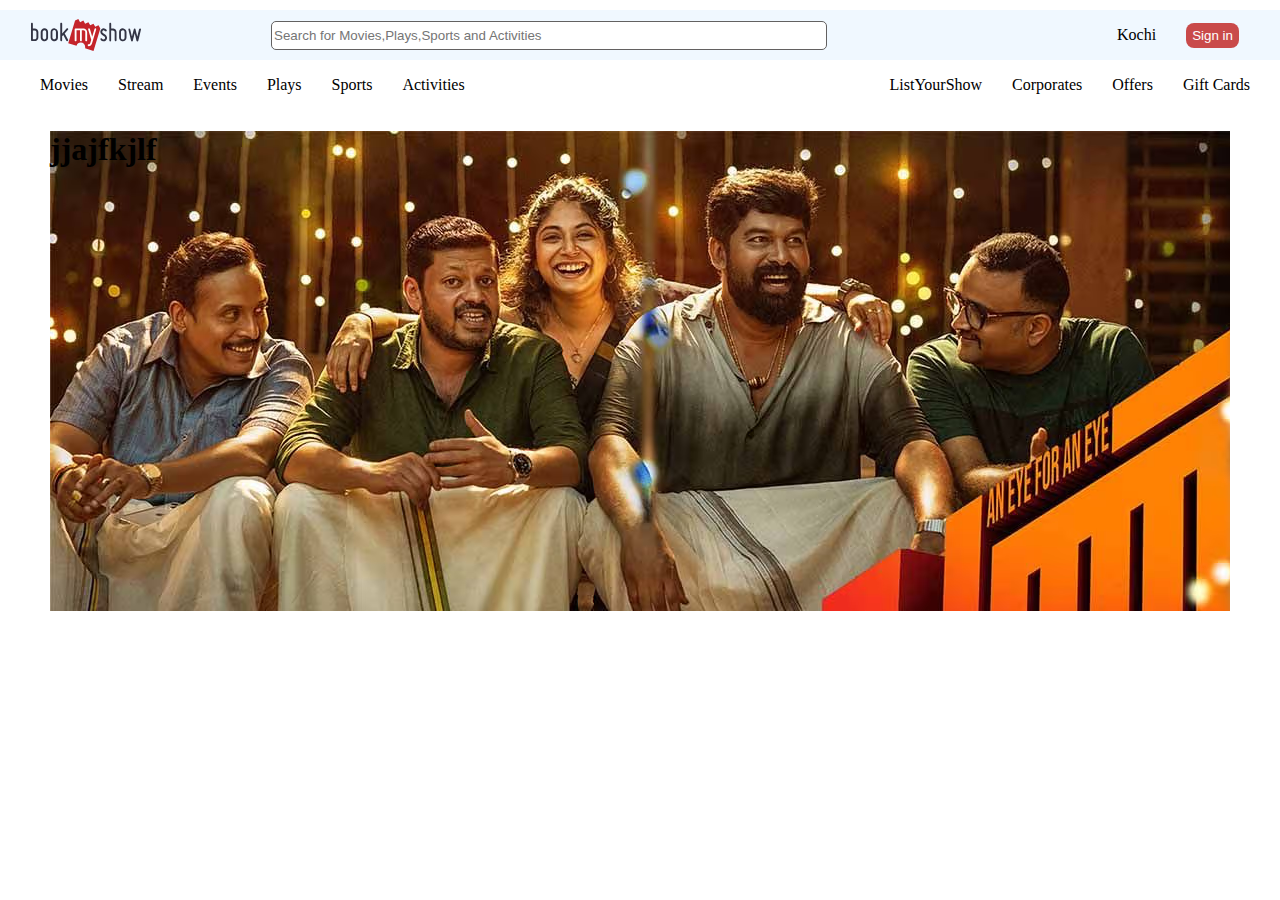
==== index2.html @ ac3f1e23 "s" ====
<!DOCTYPE html>
<html lang="en">
<head>
    <meta charset="UTF-8">
    <meta name="viewport" content="width=device-width, initial-scale=1.0">
    <title>Document</title>
    <link rel="stylesheet" href="style.css">
</head>
<body>
    <div class="fnav">
    
        <div class="logo">
           <img src="img/id_NUAGErP_1728804816785.svg">
       </div>
       <div class="fnav-left">
           <ul>
           <li class="Search">
               <i class="fa-solid fa-magnifying-glass"></i><input type="text" placeholder="Search for Movies,Plays,Sports and Activities"></li>
        </ul>
       </div>
      
        <div class="fnav-right">
            <ul> 
               <li>Kochi</li>
               <li><button>Sign in</button></li>
               <li><i class="fa-solid fa-bars"></i></li>
           </ul>
        </div>
      </div>
      <div class="secnav">
       <ul class="secleft">
           <li>Movies</li>
           <li>Stream</li>
           <li>Events</li>
           <li>Plays</li>
           <li>Sports</li>
           <li>Activities</li>
       </ul>
       <ul class="secright">
           <li>ListYourShow</li>
           <li>Corporates</li>
           <li>Offers</li>
           <li>Gift Cards</li>
       </ul>
      </div>
      <div class="pani">
        <h1>jjajfkjlf</h1>

      </div>
</body>
</html>
---- style.css ----
body{
    margin: 0%;
    padding: 0%;
   
}
.fnav{
    width: 100%;
    display: flex;
    background-color: aliceblue;
    height: 50px;
    margin-top: 10px;
    justify-content: center;
    align-items: center;
}
.fnav-left ul{
    
    display: flex;
    list-style: none;
   
    
}
.logo{
    width: 200px;
    display: flex;
    margin-left: 20px;
}
.logo img{
    width: 55%;
}
.fnav-left input{
    width: 550px;
    height: 25px;
    text-align: center;
    right: 50px;
    margin-right: 250px;
    text-align: start;
    border: .5px  solid rgb(99, 97, 97);
    border-radius: 5px;
}


.fnav-right ul{
    display: flex;
    list-style: none;
    justify-content: space-around;
    align-items: center;
    gap: 30px;

}
.fnav-right button{
    background-color: rgb(201, 74, 74);
    color: white;
    border: 0px;
    height: 25px;
    border-radius: 8px;
}
.secnav{
    display: flex;
    
}
.secleft{
    display: flex;
    list-style: none;
    width: 50%;
    gap: 30px;
}
.secright{
    display: flex;
    list-style: none;
    width: 50%;
    gap: 30px;
    justify-content: end;
    margin-right: 30px;
    
}
.fh1{
    display: flex;
    justify-content: space-between;
    align-items: center;
    text-align: center;
}
.fh1 h1{
    margin-left: 30px;
}
.fh1 p{
    margin-right: 30px;
}
.fslide{
    display: grid;
    grid-template-columns: 1000px 1000px 1000px;
    overflow-y: hidden;
    overflow-x: scroll;
    scrollbar-width: thin;
    column-gap: 30px;
    margin: 0px 30px;
    

}
.fslide img{
    border-radius: 25px;
  
    object-fit: cover;
    width: 1000px;

}
.movies1{
    display: grid;
    width: 100%;
    
    grid-template-columns: 1fr 1fr 1fr 1fr 1fr 1fr;
 
   overflow-y: hidden;
   overflow-x: scroll;
    gap: 10px;
   
    text-align: start;
}
.movies1 img{
    height: 400px;
    object-fit: cover;
    border-radius: 13px;
}
.movies1 h3,h5{
    margin-left: 15px;
    font-family: sans-serif;;
}
.section2{
    width: 100%;
    display: flex;
    justify-content: center;
   margin-top: 70px ;
   margin-bottom: 30px;
}
.section2 img{
    width: 90%;
}
.section33{
    padding: 20px;
}
.section3{
    display: grid;
    grid-template-columns: 1fr 1fr 1fr 1fr 1fr;
    margin: 40px;
    
}
.section3 img{
    object-fit: cover;
    width: 200px;
}
.section4{
    background-color:rgb(43, 49, 72) ;
    width: 100%;
    
}
.section4 img{
    width: 90%;
    padding: 10px;
}
.movies2{
    display: grid;
    width: 100%;
    
    grid-template-columns: 1fr 1fr 1fr 1fr 1fr;
    object-fit: contain;
 
   /* overflow-y: scroll; */
   /* overflow-x: scroll; */
    /* gap: 10px; */
   
    text-align: start;
}
.movies2 img{
    
    height: 350px;
    border-radius: 13px;
}
.movies2 h5{font-size: medium;
color: white;}
.movies2 h3 ,h5{
    margin-left: 15px;
    font-family: sans-serif;
    font-size: large;
    font-weight: 200;
    color: white;
}
.movies3{
    display: grid;
    width: 100%;
    
    grid-template-columns: 1fr 1fr 1fr 1fr 1fr;
    object-fit: contain;
    
 
   /* overflow-y: scroll; */
   /* overflow-x: scroll; */
    /* gap: 10px; */
   
    text-align: center;
}
.movies3 img{
    
    height: 350px;
    border-radius: 13px;
}
.movies3 h5{font-size: medium;
                margin-top: 0%;}
.movies3 h3,h5{
    margin-left: 15px;
    font-family: sans-serif;
    font-size: large;
    font-weight: 200;
    color: rgb(0, 0, 0);
}
.movies4{
    display: grid;
    width: 100%;
    
    grid-template-columns: 1fr 1fr 1fr 1fr 1fr;
    object-fit: contain;
    
 
   /* overflow-y: scroll; */
   /* overflow-x: scroll; */
    /* gap: 10px; */
   
    text-align: center;
}
.section5{
    padding: 20px;
}
.movies4 img{
    
    height: 400px;
    border-radius: 13px;
}
.movies4 h5{font-size: medium;
    margin-top: 0%;}
.movies4 h3,h5{
margin-left: 15px;
font-family: sans-serif;
font-size: large;
font-weight: 200;
color: rgb(0, 0, 0);
}
.section6{
    padding: 20px;}
.movies5{
    display: grid;
    width: 100%;
    
    grid-template-columns: 1fr 1fr 1fr 1fr 1fr;
    object-fit: contain;
    
 
   /* overflow-y: scroll; */
   /* overflow-x: scroll; */
    /* gap: 10px; */
   
    text-align: center;
    }
.movies5 img{
    
    height: 400px;
    border-radius: 13px;
}
.movies5 h5{font-size: medium;
    margin-top: 0%;}
.movies5 h3,h5{
margin-left: 15px;
font-family: sans-serif;
font-size: large;
font-weight: 200;
color: rgb(0, 0, 0);
}
.section7{
    padding: 20px;}
.movies6{
    display: grid;
    width: 100%;
    
    grid-template-columns: 1fr 1fr 1fr 1fr 1fr;
    object-fit: contain;
    
 
   /* overflow-y: scroll; */
   /* overflow-x: scroll; */
    /* gap: 10px; */
   
    text-align: center;
    }
.movies6 img{
    
    height: 400px;
    border-radius: 13px;
}
.movies6 h5{font-size: medium;
    margin-top: 0%;}
.movies6 h3,h5{
margin-left: 15px;
font-family: sans-serif;
font-size: large;
font-weight: 200;
color: rgb(0, 0, 0);
}
/* .section8{
    display: flex;
    justify-content: space-between;
   
    list-style: none;
    /* align-items: center; 
}
.section8 li{
    background-color:white;
    padding: 20px;
    font-family: sans-serif;
     font-size: 20px; 
    text-align: center;
    
    

}  */
.part2{
    width: 100%;
    height: 270px;
    /* background-color: burlywood; */
    margin: 0px;
    padding-bottom: 30px;
    
}
.part2 h2{
    /* margin-left: 150px; */
    font-family: sans-serif;
    color: #363535;
    padding-left: 20px;
}
.namegrid{
    margin-left: 150px;
    /* background-color: aquamarine; */
    display: grid;
    grid-template-columns: 150px 120px 230px 100px 160px 120px 100px  ;
    grid-template-rows:70px;
    max-width: 1200px;
    gap: 20px;
    /* justify-content: center; */
    align-items: center;
}
.movies{
    background-color: #ffffff;
    border: 1px solid #4040431f;
    /* width: 150px; */
    height: 70px;
    border-radius: 5px;
}
.movies h3{
    margin: 0px;
    margin-top: 20px;
    margin-left: 15px;
    font-family: sans-serif;
    color:#ec5e71;
    font-size: 16px;
    font-weight: 600;
}
.movies h4{
    margin: 0px;
    margin-left: 15px;
    font-family: sans-serif;
    color:#2b3148;
    font-size: 14px;
    font-weight: 400;
}
.footer{
    width: 100%;
    height: 1310px;
    background-color: #333338;
}
.footer2{
    margin-left: 150px;
    /* background-color: #979393; */
    width: 81%;
    height: 60px;
    display: grid;
    grid-template-columns: 30px 900px 150px;
    color: #f3f0f0;
    font-family: sans-serif;
    font-size: 14px;
    text-align: center;
    position: relative;
    /* margin-top: 30px; */ 
}
.hut{
    margin-top: 20px;
    height: 40px;
    
}
.footer2 h3{
    margin-top: 30px;
    font-weight: 600;
    word-spacing: 0.001px;
    letter-spacing: 0.001;
    height: 50px;
}
.footer2 h2{
    position: absolute;
    left:89%;
    margin-top: 20px;
    /* margin-left: 150px;   */
    color: #f3f0f0;
    font-family: sans-serif;
    font-size: 16px;
    border: 1px solid #ec5e71;
    height: 30px;
    width: 150px;
    background-color: #ec5e71;
    padding-top: 10px;
    border-radius: 5px;
}
.customer{
    width: 100%;
    background-color: #5d5d5f71;
    height: 80px;
    margin-top: 30px;
    display: grid;
    grid-template-columns: 50px 50px 50px;
    justify-content: space-evenly;
}
.icons{
    /* background-color: aqua; */
    filter: invert(80%);
}
.customer2{
    width: 100%;
    background-color: #5d5d5f71;
    height: 20px;
    display: flex;
    display: grid;
    grid-template-columns: 250px 200px 200px;
    justify-content: space-evenly;
    gap: 10px;
}
.names{
    /* background-color: bisque; */
}
.names h6{
    margin: 0;
    /* margin-left: 10px; */
    font-size: 12px;
    font-family: sans-serif;
    font-weight: 100;
    color: #979393;
    text-transform: capitalize;
}
.cust{
    padding-left: 100px;
}
.sub{
    margin-left: 0px;
}
.footer3{
    margin-left: 150px;
}
.session17{
    display: flex;
    width: 100%;
    height: 790px;
    background-color: #333338;
    
    
}
.s17_2{
    width: auto;
    height: auto;
    margin-left: 10%;
   
}
.s17_2 dt{
    color: #A5A5A5;
    margin: 0px 0px 20px;
    font: 12px roboto,sans-serif;
    font-size: 12px;
    line-height: 1.1;
    font-weight: 400;
    letter-spacing: 0.1px;
    text-transform: uppercase;
    margin: 20px 0px 20px;
    color: rgb(165, 165, 165);
}
.s17_2 dd{
    color: rgb(127, 127, 127);
    margin-left: 0px;
    margin: 0px 5px 5px 0px;
    font: 11px roboto,sans-serif;

}
.session17 a{
    font-size: 11px;
    color: rgb(127, 127, 127);
    letter-spacing: 0.1px;
    text-decoration: none;
    transition: color 0.25s ease-in-out;
    margin: 0px 5px 5px 0px;
    padding-right: 5px;
    border-right: 1px solid rgb(127, 127, 127);
}


.session18{
    
    width: 100%;
    height: 200px;
    background-color: #333338;
    position: absolute;
    justify-content: center;
    align-items: center;
    
    
}
.s18d{
    position: relative;
    margin-top: 6%;
    width: 95%;
    margin-left: 30px;
    flex: 1 1 0%;
    height: 1px;
    background: rgb(93, 93, 95);
}
.s18img{
    cursor: pointer;
    position: relative;
    width: 200px;
    height: 50px;
    margin-top: 10px;
    background-color:#333338;
    /* background-image: url('./images/logo.svg'); */
    background-repeat: no-repeat;
    background-size: contain;
    bottom:30px ;
    left: 43%;
    z-index: 100;
    

}
.s18img img{
    /* margin-left: 40px; */
}
.social{
    height: 40px;
    display: grid;
    width: 100%;
    grid-template-columns: 50px 50px 50px 50px 50px 50px;
    /* background-color: #ec5e71; */
    align-items: center;
    justify-content: center;
}
.socialimg{
    height: 40px;
    filter: invert(50%);
    opacity: 0.5;
}
.context{
    margin-top: 250px;
    color: #a5a5a575;
    font-family: sans-serif;
    font-weight: 100;
    text-align: center;
}
svg:hover{
    color: #c71616;
    border-radius: 50%;
    opacity: 0.1;
}










.pani{
    background-image: url("img/paniiii");
    /* width: 100%; */
    height: 480px;
    background-image: -moz-linear-gradient();
    margin: 0px 50px;
    object-fit: fill;
}
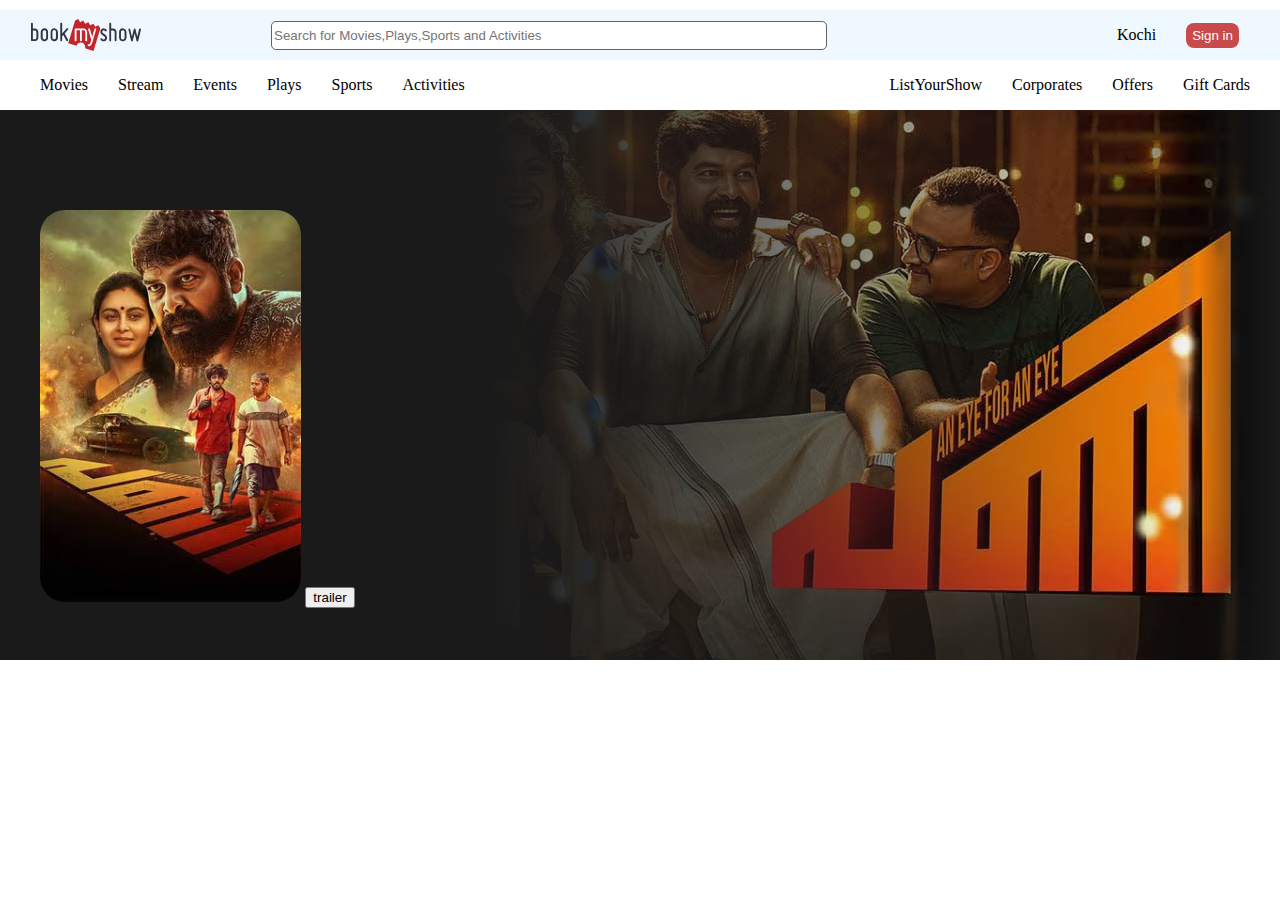
==== commit 115e1609: "s" ====
--- a/index2.html
+++ b/index2.html
@@ -43,9 +43,16 @@
            <li>Gift Cards</li>
        </ul>
       </div>
+      <div class="movv">
+      <div class="mov"> 
       <div class="pani">
-        <h1>jjajfkjlf</h1>
+        <div class="trailer">
+        <img src="aaaa" alt="">
+        <button>trailer</button>
+        </div>
 
       </div>
+    </div>
+</div>
 </body>
 </html>--- a/style.css
+++ b/style.css
@@ -574,15 +574,48 @@
 
 
 
-
-
-
+.movv{
+    width: 100%;
+   /* padding: 50px; */
+
+}
+
+.mov{
+    width: 100%;
+    height: 550px;
+    display: flex;
+    background-image: url("img/paniiii");
+    background-repeat: no-repeat;
+    position: relative;
+    background-position: center center;
+    
+}
 
 .pani{
-    background-image: url("img/paniiii");
-    /* width: 100%; */
-    height: 480px;
-    background-image: -moz-linear-gradient();
-    margin: 0px 50px;
+    width: 100%;
+    background-image: linear-gradient(90deg, rgb(26, 26, 26) 24.97%, rgb(26, 26, 26) 38.3%, rgba(26, 26, 26, 0.04) 93.47%, rgb(26, 26, 26) 100%);
+    height: 550px;
+    /* margin: 0px 50px; */
     object-fit: fill;
-}+    background-size: cover;
+    display: flex;
+    position: absolute;
+ 
+   
+
+    
+}
+
+
+.movies1 a{
+    text-decoration: none;
+}
+.pani img{
+    /* width: 350px; */
+    height: 392px;
+    position: relative;
+    margin-top: 100px;
+    margin-left: 40px;
+    border-radius: 25px;
+}
+background-image: 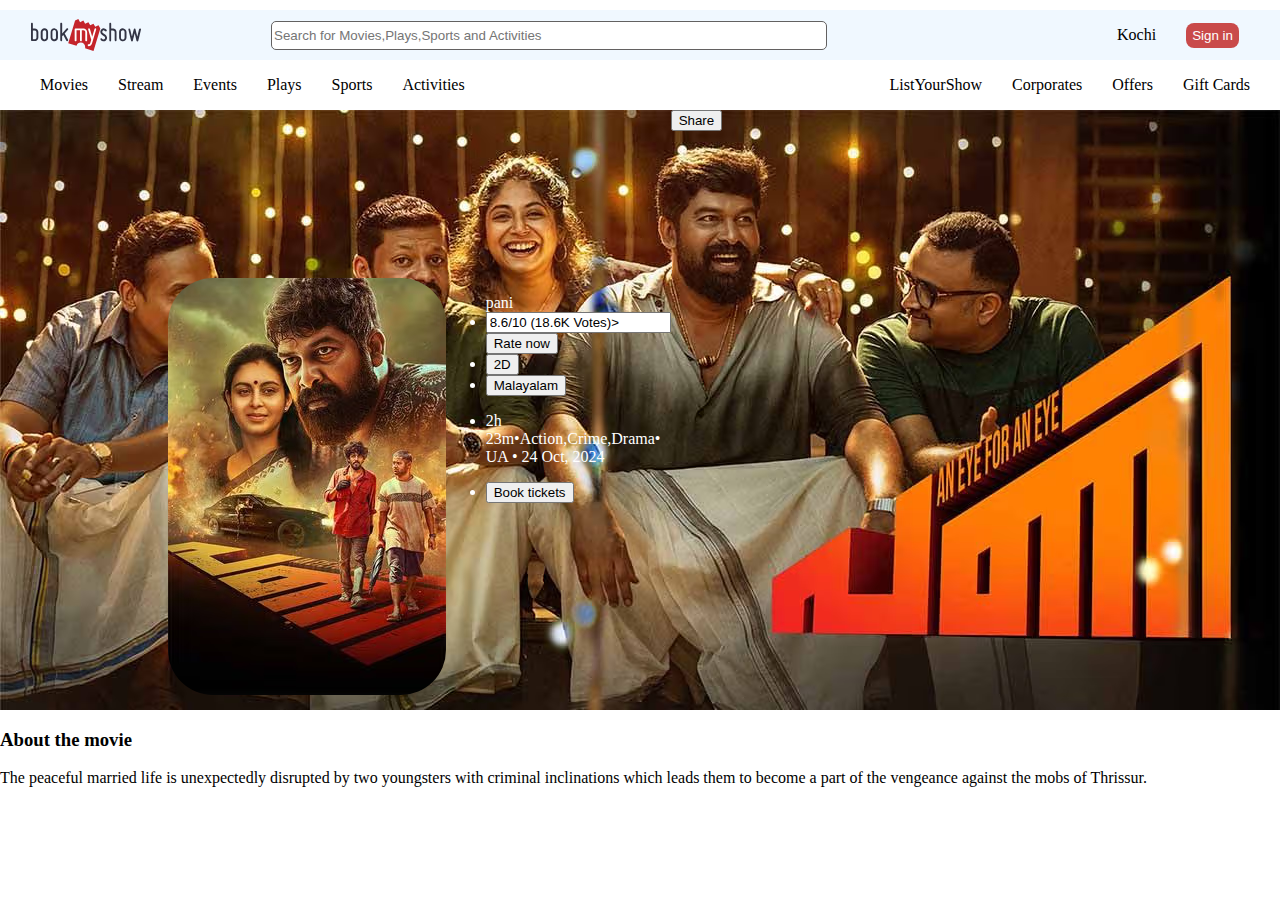
==== commit 2b905cac: "s" ====
--- a/index2.html
+++ b/index2.html
@@ -43,16 +43,29 @@
            <li>Gift Cards</li>
        </ul>
       </div>
-      <div class="movv">
-      <div class="mov"> 
-      <div class="pani">
-        <div class="trailer">
-        <img src="aaaa" alt="">
-        <button>trailer</button>
+     <div class="big">
+        <div class="child">
+            <div class="small">
+                <div class="small1">
+                <img src="aaaa" alt="">
+                    <ul>pani
+                    <li><input type="text" value="8.6/10 (18.6K Votes)>"><button>Rate now</button></li>
+                    <li><button>2D</button></li>
+                    <li><button>Malayalam</button></li>
+                    <li><div class="move2"><p>2h 23m•Action,Crime,Drama• UA • 24 Oct, 2024</p></div></li>
+                    <li><button>Book tickets</button></li></ul>
+
+                </div>
+                <div><button>Share</button></div>
+            </div>
         </div>
 
-      </div>
-    </div>
-</div>
+     </div>
+     <div class="about">
+        <h3>About the movie</h3>
+        <p>The peaceful married life is unexpectedly disrupted by two youngsters with criminal inclinations which leads them to become a part of the vengeance against the mobs of Thrissur.</p>
+     </div>
+     
+
 </body>
 </html>--- a/style.css
+++ b/style.css
@@ -568,54 +568,31 @@
     border-radius: 50%;
     opacity: 0.1;
 }
-
-
-
-
-
-
-.movv{
-    width: 100%;
-   /* padding: 50px; */
-
-}
-
-.mov{
-    width: 100%;
-    height: 550px;
-    display: flex;
+.big{
+    width: 100%;
+}
+.child{
+    width: 100%;
     background-image: url("img/paniiii");
-    background-repeat: no-repeat;
-    position: relative;
-    background-position: center center;
-    
-}
-
-.pani{
-    width: 100%;
-    background-image: linear-gradient(90deg, rgb(26, 26, 26) 24.97%, rgb(26, 26, 26) 38.3%, rgba(26, 26, 26, 0.04) 93.47%, rgb(26, 26, 26) 100%);
-    height: 550px;
-    /* margin: 0px 50px; */
-    object-fit: fill;
     background-size: cover;
-    display: flex;
-    position: absolute;
- 
-   
-
-    
-}
-
-
-.movies1 a{
-    text-decoration: none;
-}
-.pani img{
-    /* width: 350px; */
-    height: 392px;
-    position: relative;
-    margin-top: 100px;
-    margin-left: 40px;
-    border-radius: 25px;
-}
-background-image: +    height: 600px;
+    
+   
+}
+.small{
+    width: 100%;
+    height: 400px;
+    display: grid;
+    grid-template-columns: 1fr 2fr 1fr;
+    color: white;
+}
+.small1{
+    display: flex;
+    margin: 25%;
+    color: white;
+}
+.small1 img{
+    border-radius: 45px;
+}
+
+
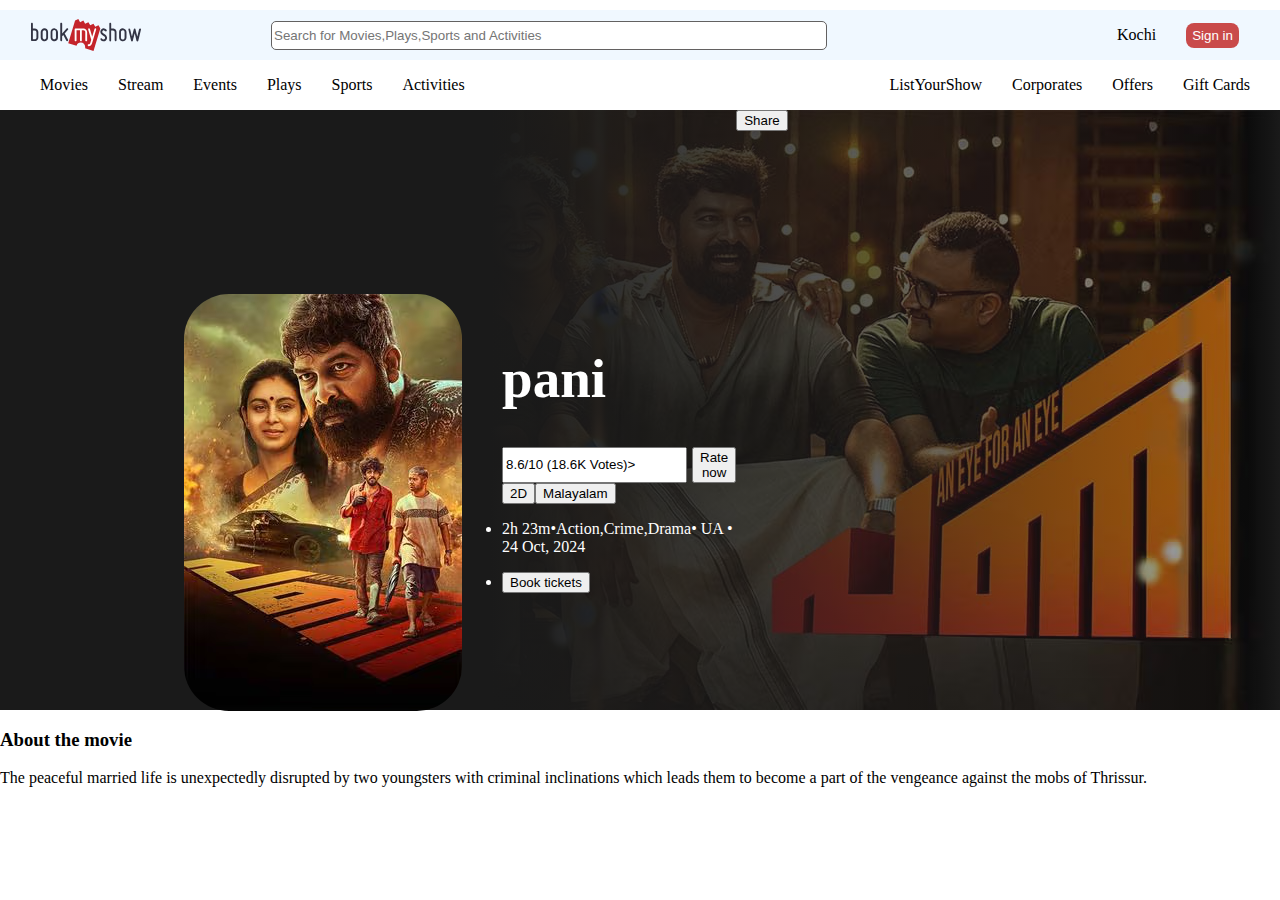
==== commit 5f448487: "s" ====
--- a/index2.html
+++ b/index2.html
@@ -48,10 +48,12 @@
             <div class="small">
                 <div class="small1">
                 <img src="aaaa" alt="">
-                    <ul>pani
-                    <li><input type="text" value="8.6/10 (18.6K Votes)>"><button>Rate now</button></li>
-                    <li><button>2D</button></li>
-                    <li><button>Malayalam</button></li>
+                    <ul><h1>pani</h1>
+                        <section class="rating">
+                    <li><input type="text" value="8.6/10 (18.6K Votes)>"><button>Rate now</button></li></section>
+                    <section class="td">
+                        <li><button>2D</button></li>
+                    <li><button>Malayalam</button></li></section>
                     <li><div class="move2"><p>2h 23m•Action,Crime,Drama• UA • 24 Oct, 2024</p></div></li>
                     <li><button>Book tickets</button></li></ul>
 
--- a/style.css
+++ b/style.css
@@ -573,7 +573,7 @@
 }
 .child{
     width: 100%;
-    background-image: url("img/paniiii");
+    background-image: linear-gradient(90deg,rgb(26,26,26)38.3%,rgba(26,26,26,0.4)97.47%,rgb(26,26,26)100%), url("img/paniiii");
     background-size: cover;
     height: 600px;
     
@@ -594,5 +594,16 @@
 .small1 img{
     border-radius: 45px;
 }
-
-
+.small1 ul h1{
+    font-size: 55px;
+}
+.rating li{
+    list-style: none;
+    display: flex;
+    gap: 5px;
+    
+}
+.td{ list-style: none;
+    display: flex;
+}
+
